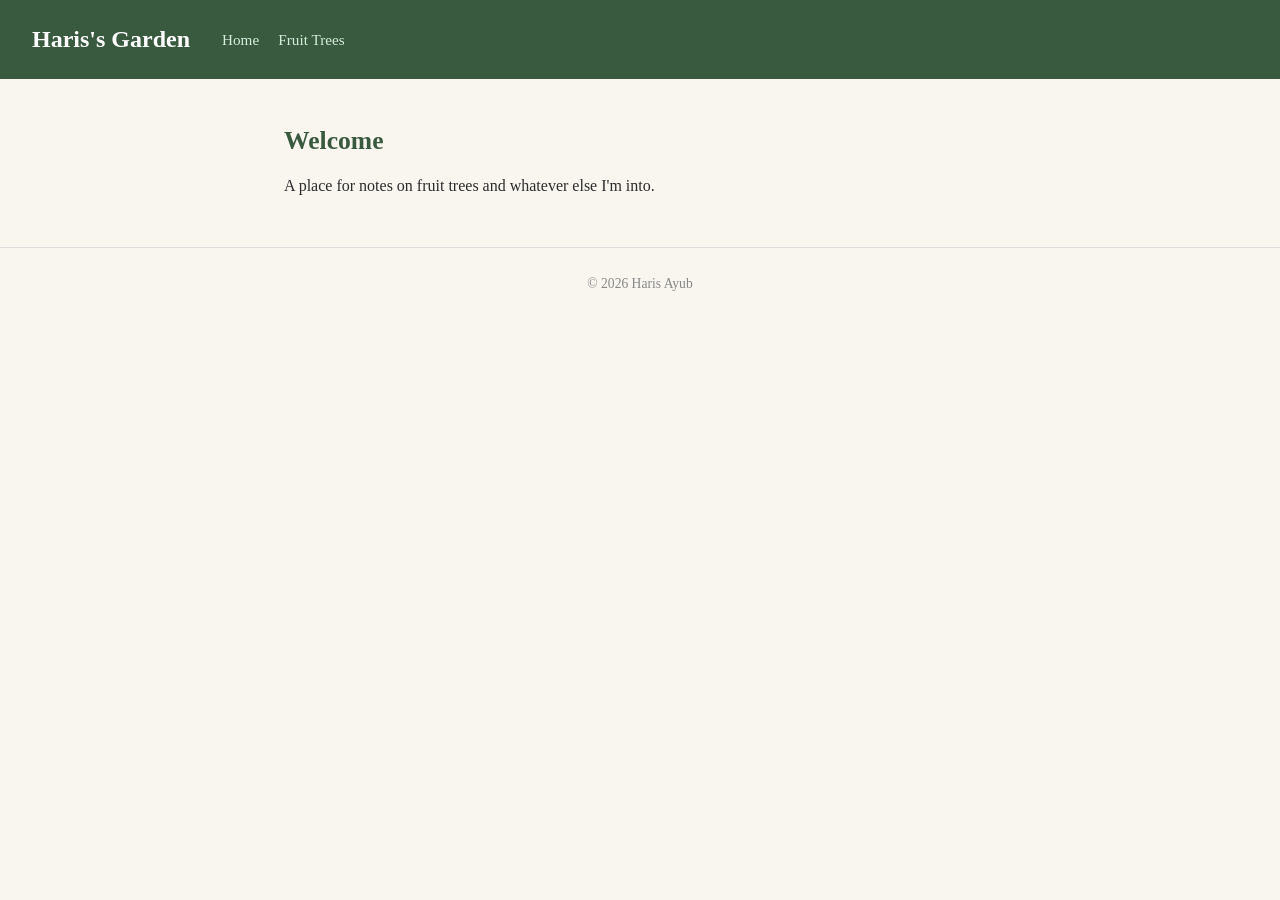
==== index.html @ d789280e "Initial site scaffold with fruit trees page" ====
<!DOCTYPE html>
<html lang="en">
<head>
  <meta charset="UTF-8" />
  <meta name="viewport" content="width=device-width, initial-scale=1.0" />
  <title>Haris's Garden</title>
  <link rel="stylesheet" href="style.css" />
</head>
<body>
  <header>
    <h1>Haris's Garden</h1>
    <nav>
      <a href="index.html">Home</a>
      <a href="fruit-trees.html">Fruit Trees</a>
    </nav>
  </header>

  <main>
    <section class="hero">
      <h2>Welcome</h2>
      <p>A place for notes on fruit trees and whatever else I'm into.</p>
    </section>
  </main>

  <footer>
    <p>&copy; 2026 Haris Ayub</p>
  </footer>
</body>
</html>
---- style.css ----
*, *::before, *::after { box-sizing: border-box; margin: 0; padding: 0; }

body {
  font-family: Georgia, serif;
  color: #2c2c2c;
  background: #f9f6f0;
  line-height: 1.7;
}

header {
  background: #3a5a40;
  color: #fff;
  padding: 1.2rem 2rem;
  display: flex;
  align-items: center;
  gap: 2rem;
}

header h1 { font-size: 1.5rem; }

nav { display: flex; gap: 1.2rem; }

nav a {
  color: #d4edda;
  text-decoration: none;
  font-size: 0.95rem;
}

nav a:hover { text-decoration: underline; }

main {
  max-width: 760px;
  margin: 2.5rem auto;
  padding: 0 1.5rem;
}

.hero { margin-bottom: 2rem; }

h2 { font-size: 1.6rem; margin-bottom: 0.6rem; color: #3a5a40; }

h3 { font-size: 1.2rem; margin: 1.5rem 0 0.4rem; color: #4a6741; }

article { border-left: 3px solid #3a5a40; padding-left: 1rem; margin: 1.5rem 0; }

footer {
  text-align: center;
  padding: 1.5rem;
  font-size: 0.85rem;
  color: #888;
  border-top: 1px solid #ddd;
  margin-top: 3rem;
}
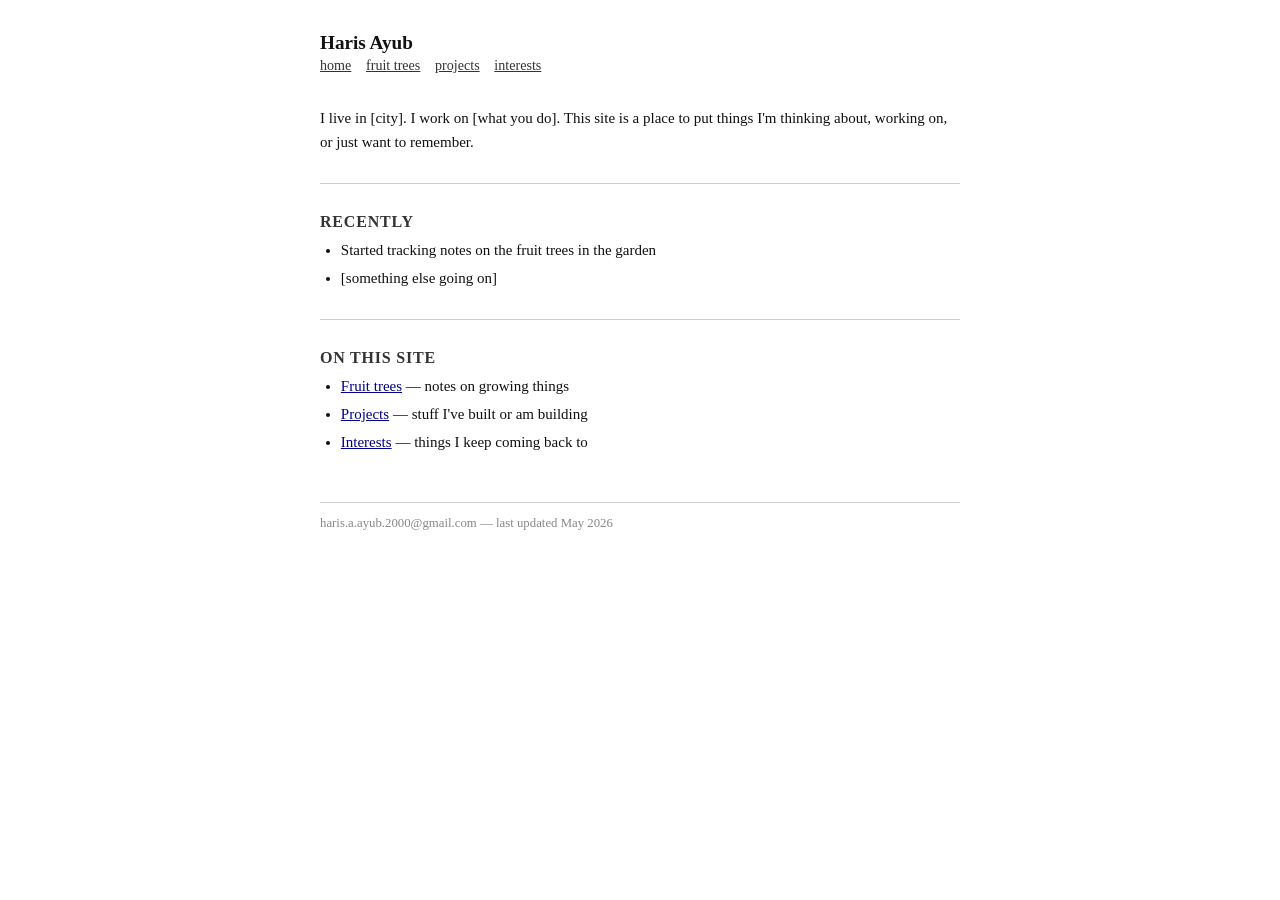
==== commit 3ad43916: "Redesign to minimal 90s style, add projects and interests pages" ====
--- a/index.html
+++ b/index.html
@@ -3,27 +3,44 @@
 <head>
   <meta charset="UTF-8" />
   <meta name="viewport" content="width=device-width, initial-scale=1.0" />
-  <title>Haris's Garden</title>
+  <title>Haris Ayub</title>
   <link rel="stylesheet" href="style.css" />
 </head>
 <body>
-  <header>
-    <h1>Haris's Garden</h1>
-    <nav>
-      <a href="index.html">Home</a>
-      <a href="fruit-trees.html">Fruit Trees</a>
-    </nav>
-  </header>
+<div id="page">
 
-  <main>
-    <section class="hero">
-      <h2>Welcome</h2>
-      <p>A place for notes on fruit trees and whatever else I'm into.</p>
-    </section>
-  </main>
+  <div id="site-title"><a href="/">Haris Ayub</a></div>
+  <nav>
+    <a href="/">home</a>
+    <a href="/fruit-tree/">fruit trees</a>
+    <a href="/projects.html">projects</a>
+    <a href="/interests.html">interests</a>
+  </nav>
 
-  <footer>
-    <p>&copy; 2026 Haris Ayub</p>
-  </footer>
+  <p>
+    I live in [city]. I work on [what you do]. This site is a place to put
+    things I'm thinking about, working on, or just want to remember.
+  </p>
+
+  <hr>
+
+  <h2>Recently</h2>
+  <ul>
+    <li>Started tracking notes on the fruit trees in the garden</li>
+    <li>[something else going on]</li>
+  </ul>
+
+  <hr>
+
+  <h2>On this site</h2>
+  <ul>
+    <li><a href="/fruit-tree/">Fruit trees</a> &mdash; notes on growing things</li>
+    <li><a href="/projects.html">Projects</a> &mdash; stuff I've built or am building</li>
+    <li><a href="/interests.html">Interests</a> &mdash; things I keep coming back to</li>
+  </ul>
+
+  <footer>haris.a.ayub.2000@gmail.com &mdash; last updated May 2026</footer>
+
+</div>
 </body>
 </html>
--- a/style.css
+++ b/style.css
@@ -1,52 +1,84 @@
-*, *::before, *::after { box-sizing: border-box; margin: 0; padding: 0; }
-
 body {
-  font-family: Georgia, serif;
-  color: #2c2c2c;
-  background: #f9f6f0;
-  line-height: 1.7;
+  font-family: Georgia, 'Times New Roman', serif;
+  font-size: 15px;
+  color: #111;
+  background: #fff;
+  margin: 0;
+  padding: 0;
 }
 
-header {
-  background: #3a5a40;
-  color: #fff;
-  padding: 1.2rem 2rem;
-  display: flex;
-  align-items: center;
-  gap: 2rem;
+#page {
+  max-width: 640px;
+  margin: 0 auto;
+  padding: 2rem 1.5rem 4rem;
 }
 
-header h1 { font-size: 1.5rem; }
+#site-title {
+  font-size: 1.2rem;
+  font-weight: bold;
+  margin-bottom: 0.2rem;
+}
 
-nav { display: flex; gap: 1.2rem; }
+#site-title a {
+  color: #111;
+  text-decoration: none;
+}
+
+nav {
+  font-size: 0.88rem;
+  margin-bottom: 2rem;
+  color: #555;
+}
 
 nav a {
-  color: #d4edda;
-  text-decoration: none;
-  font-size: 0.95rem;
+  color: #333;
+  margin-right: 0.7rem;
 }
 
-nav a:hover { text-decoration: underline; }
-
-main {
-  max-width: 760px;
-  margin: 2.5rem auto;
-  padding: 0 1.5rem;
+hr {
+  border: none;
+  border-top: 1px solid #ccc;
+  margin: 1.8rem 0;
 }
 
-.hero { margin-bottom: 2rem; }
+h2 {
+  font-size: 1rem;
+  font-weight: bold;
+  margin: 0 0 0.5rem;
+  text-transform: uppercase;
+  letter-spacing: 0.05em;
+  color: #333;
+}
 
-h2 { font-size: 1.6rem; margin-bottom: 0.6rem; color: #3a5a40; }
+h3 {
+  font-size: 1rem;
+  margin: 1rem 0 0.2rem;
+}
 
-h3 { font-size: 1.2rem; margin: 1.5rem 0 0.4rem; color: #4a6741; }
+p {
+  line-height: 1.6;
+  margin: 0 0 0.7rem;
+}
 
-article { border-left: 3px solid #3a5a40; padding-left: 1rem; margin: 1.5rem 0; }
+a { color: #00008b; }
+a:visited { color: #551a8b; }
+
+ul {
+  margin: 0.3rem 0 0.8rem 1.3rem;
+  padding: 0;
+}
+
+li {
+  line-height: 1.55;
+  margin-bottom: 0.3rem;
+}
+
+.dim { color: #666; font-size: 0.9rem; }
 
 footer {
-  text-align: center;
-  padding: 1.5rem;
-  font-size: 0.85rem;
+  margin-top: 3rem;
+  padding-top: 0.8rem;
+  border-top: 1px solid #ccc;
+  font-size: 0.8rem;
   color: #888;
-  border-top: 1px solid #ddd;
-  margin-top: 3rem;
 }
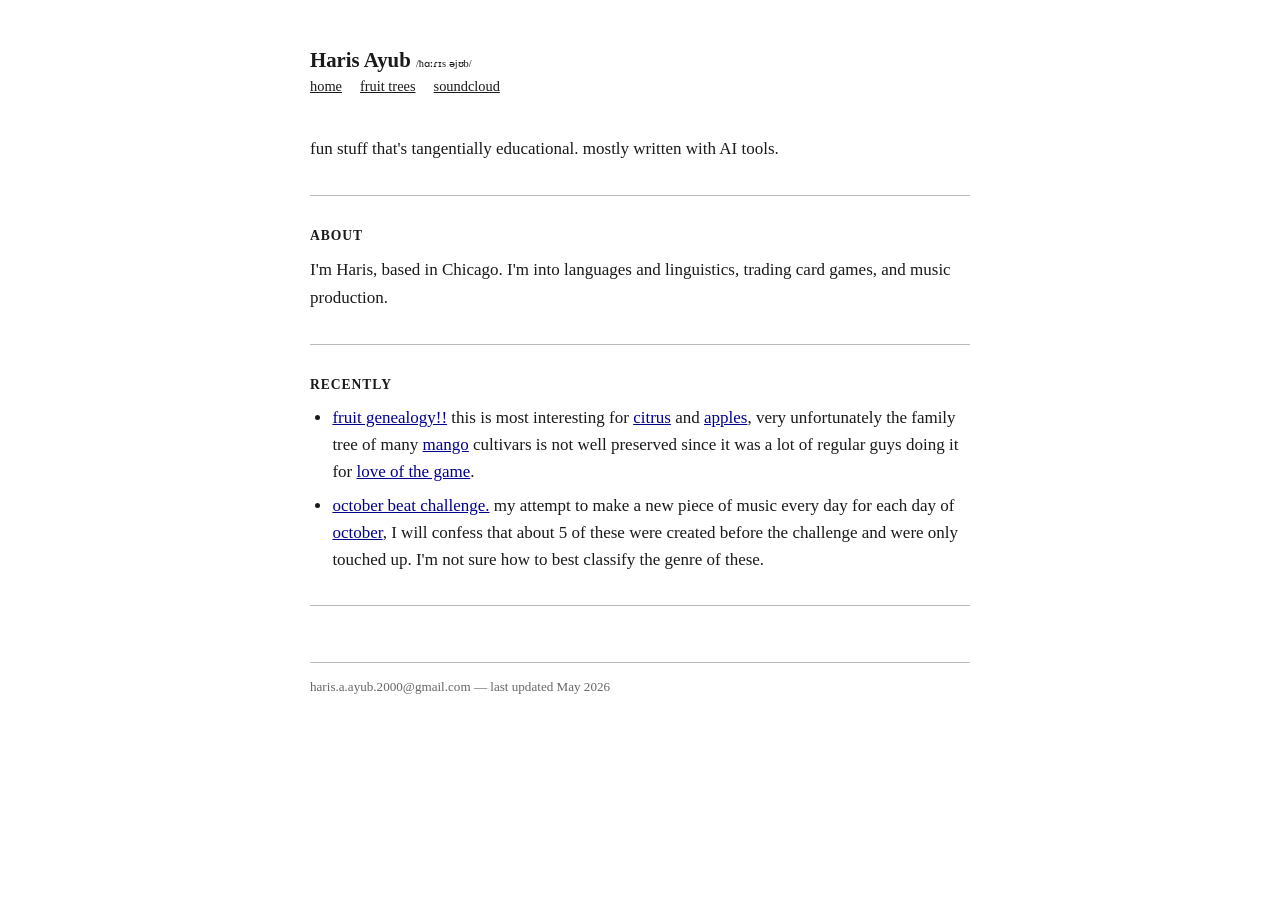
==== commit 9d51b690: "Update homepage: add about section, IPA for name, simplify nav, add links Co-Authored-By: Claude Son" ====
--- a/index.html
+++ b/index.html
@@ -9,35 +9,31 @@
 <body>
 <div id="page">
 
-  <div id="site-title"><a href="/">Haris Ayub</a></div>
+  <div id="site-title"><a href="/">Haris Ayub</a> <span style="font-size:0.5em;font-weight:normal;">/ħɑːɾɪs əjʊb/</span></div>
   <nav>
     <a href="/">home</a>
     <a href="/fruit-tree/">fruit trees</a>
-    <a href="/projects.html">projects</a>
-    <a href="/interests.html">interests</a>
+    <a href="https://soundcloud.com/haris-ayub-5">soundcloud</a>
   </nav>
 
   <p>
-    I live in [city]. I work on [what you do]. This site is a place to put
-    things I'm thinking about, working on, or just want to remember.
+	fun stuff that's tangentially educational. mostly written with AI tools.
   </p>
+
+  <hr>
+
+  <h2>About</h2>
+  <p>I'm Haris, based in Chicago. I'm into languages and linguistics, trading card games, and music production.</p>
 
   <hr>
 
   <h2>Recently</h2>
   <ul>
-    <li>Started tracking notes on the fruit trees in the garden</li>
-    <li>[something else going on]</li>
+    <li><a href="/fruit-tree">fruit genealogy!!</a> this is most interesting for <a href="https://en.wikipedia.org/wiki/Citrus">citrus</a> and <a href="https://en.wikipedia.org/wiki/Apple">apples</a>, very unfortunately the family tree of many <a href="https://en.wikipedia.org/wiki/Mango">mango</a> cultivars is not well preserved since it was a lot of regular guys doing it for <a href="https://www.thehindubusinessline.com/specials/india-interior/small-sweet-and-succulent-with-history/article8626499.ece">love of the game</a>.</li>
+    <li> <a href="https://soundcloud.com/haris-ayub-5/sets/october-beat-a-day">october beat challenge.</a> my attempt to make a new piece of music every day for each day of <a href="https://en.wikipedia.org/wiki/October">october</a>, I will confess that about 5 of these were created before the challenge and were only touched up. I'm not sure how to best classify the genre of these. 
   </ul>
 
   <hr>
-
-  <h2>On this site</h2>
-  <ul>
-    <li><a href="/fruit-tree/">Fruit trees</a> &mdash; notes on growing things</li>
-    <li><a href="/projects.html">Projects</a> &mdash; stuff I've built or am building</li>
-    <li><a href="/interests.html">Interests</a> &mdash; things I keep coming back to</li>
-  </ul>
 
   <footer>haris.a.ayub.2000@gmail.com &mdash; last updated May 2026</footer>
 
--- a/style.css
+++ b/style.css
@@ -1,84 +1,87 @@
 body {
   font-family: Georgia, 'Times New Roman', serif;
-  font-size: 15px;
-  color: #111;
+  font-size: 17px;
+  color: #1a1a1a;
   background: #fff;
   margin: 0;
   padding: 0;
 }
 
 #page {
-  max-width: 640px;
+  max-width: 660px;
   margin: 0 auto;
-  padding: 2rem 1.5rem 4rem;
+  padding: 3rem 2rem 5rem;
 }
 
 #site-title {
-  font-size: 1.2rem;
+  font-size: 1.3rem;
   font-weight: bold;
-  margin-bottom: 0.2rem;
+  margin-bottom: 0.4rem;
 }
 
 #site-title a {
-  color: #111;
+  color: #1a1a1a;
   text-decoration: none;
 }
 
 nav {
-  font-size: 0.88rem;
-  margin-bottom: 2rem;
-  color: #555;
+  font-size: 0.9rem;
+  margin-bottom: 2.5rem;
 }
 
 nav a {
-  color: #333;
-  margin-right: 0.7rem;
+  color: #1a1a1a;
+  margin-right: 0.9rem;
+}
+
+nav a:hover {
+  text-decoration: underline;
 }
 
 hr {
   border: none;
-  border-top: 1px solid #ccc;
-  margin: 1.8rem 0;
+  border-top: 1px solid #bbb;
+  margin: 2rem 0;
 }
 
 h2 {
-  font-size: 1rem;
+  font-size: 0.85rem;
   font-weight: bold;
-  margin: 0 0 0.5rem;
+  margin: 0 0 0.7rem;
   text-transform: uppercase;
-  letter-spacing: 0.05em;
-  color: #333;
+  letter-spacing: 0.07em;
+  color: #1a1a1a;
 }
 
 h3 {
-  font-size: 1rem;
-  margin: 1rem 0 0.2rem;
+  font-size: 1.05rem;
+  margin: 1.4rem 0 0.3rem;
 }
 
 p {
-  line-height: 1.6;
-  margin: 0 0 0.7rem;
+  line-height: 1.65;
+  margin: 0 0 0.8rem;
 }
 
 a { color: #00008b; }
 a:visited { color: #551a8b; }
 
 ul {
-  margin: 0.3rem 0 0.8rem 1.3rem;
+  margin: 0.4rem 0 1rem 1.4rem;
   padding: 0;
 }
 
 li {
-  line-height: 1.55;
-  margin-bottom: 0.3rem;
+  line-height: 1.6;
+  margin-bottom: 0.4rem;
 }
 
-.dim { color: #666; font-size: 0.9rem; }
+.dim { color: #555; font-size: 0.9rem; }
 
 footer {
-  margin-top: 3rem;
-  padding-top: 0.8rem;
-  border-top: 1px solid #ccc;
-  font-size: 0.8rem;
-  color: #888;
+  margin-top: 3.5rem;
+  padding-top: 1rem;
+  border-top: 1px solid #bbb;
+  font-size: 0.82rem;
+  color: #666;
 }
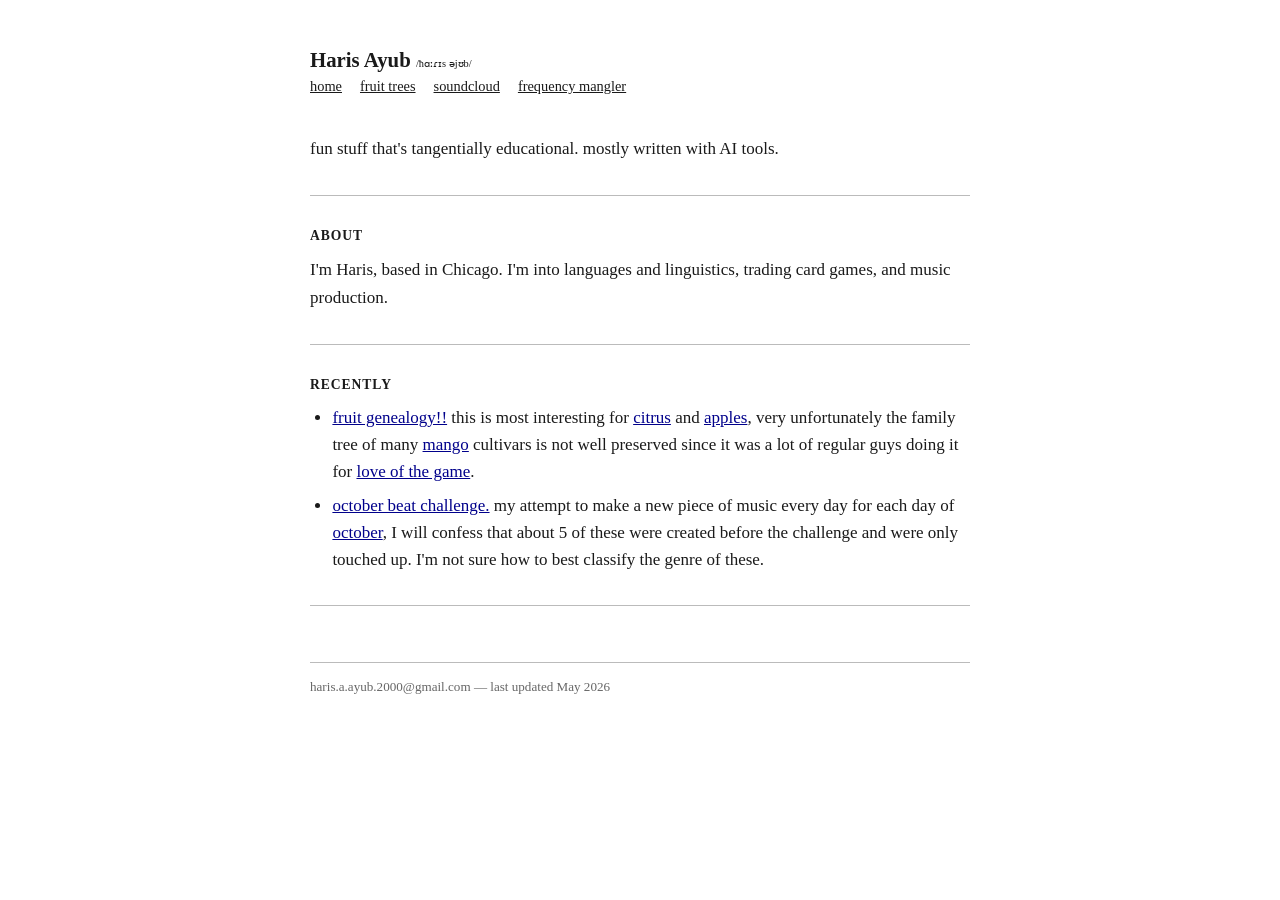
==== commit 91ad8bde: "Add frequency mangler link to nav Co-Authored-By: Claude Sonnet 4.6 <noreply@anthropic.com>" ====
--- a/index.html
+++ b/index.html
@@ -14,6 +14,7 @@
     <a href="/">home</a>
     <a href="/fruit-tree/">fruit trees</a>
     <a href="https://soundcloud.com/haris-ayub-5">soundcloud</a>
+    <a href="/music-inverter/">frequency mangler</a>
   </nav>
 
   <p>
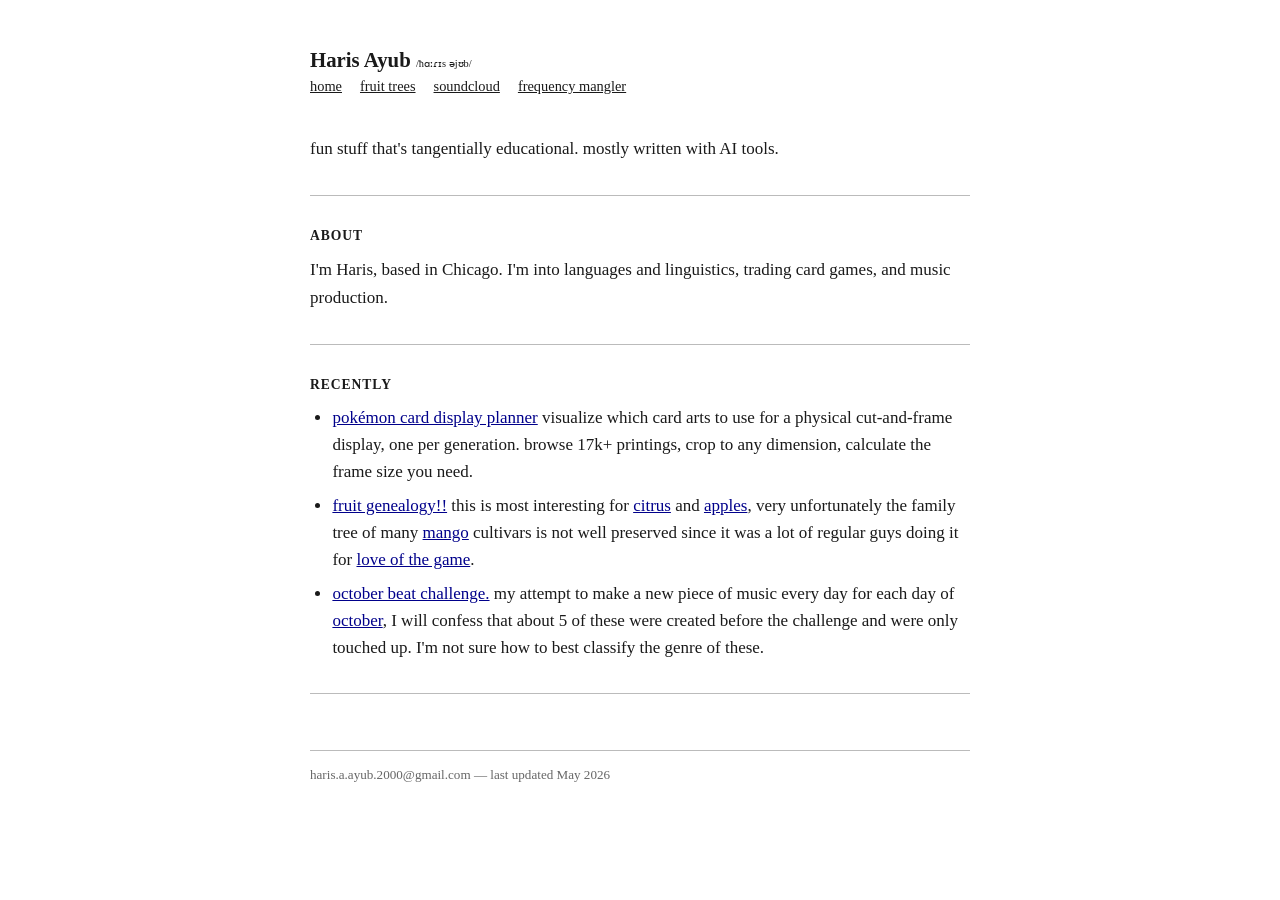
==== commit 6bd646d0: "Add Pokemon card display planner link Co-Authored-By: Claude Sonnet 4.6 <noreply@anthropic.com>" ====
--- a/index.html
+++ b/index.html
@@ -30,6 +30,7 @@
 
   <h2>Recently</h2>
   <ul>
+    <li><a href="/pokemon-card-display/">pokémon card display planner</a> visualize which card arts to use for a physical cut-and-frame display, one per generation. browse 17k+ printings, crop to any dimension, calculate the frame size you need.</li>
     <li><a href="/fruit-tree">fruit genealogy!!</a> this is most interesting for <a href="https://en.wikipedia.org/wiki/Citrus">citrus</a> and <a href="https://en.wikipedia.org/wiki/Apple">apples</a>, very unfortunately the family tree of many <a href="https://en.wikipedia.org/wiki/Mango">mango</a> cultivars is not well preserved since it was a lot of regular guys doing it for <a href="https://www.thehindubusinessline.com/specials/india-interior/small-sweet-and-succulent-with-history/article8626499.ece">love of the game</a>.</li>
     <li> <a href="https://soundcloud.com/haris-ayub-5/sets/october-beat-a-day">october beat challenge.</a> my attempt to make a new piece of music every day for each day of <a href="https://en.wikipedia.org/wiki/October">october</a>, I will confess that about 5 of these were created before the challenge and were only touched up. I'm not sure how to best classify the genre of these. 
   </ul>
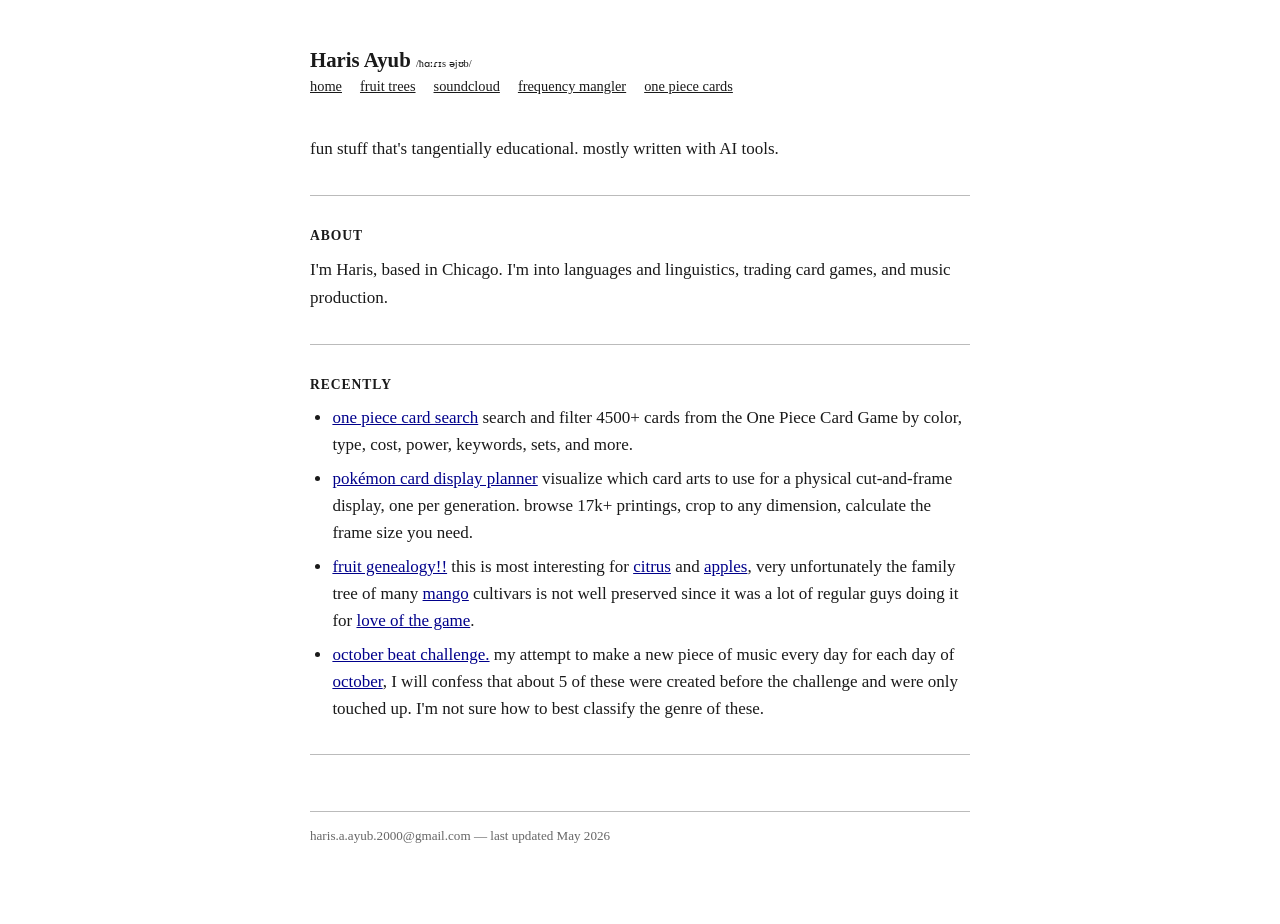
==== commit 46c85636: "Add One Piece card search tool Co-Authored-By: Claude Sonnet 4.6 <noreply@anthropic.com>" ====
--- a/index.html
+++ b/index.html
@@ -15,6 +15,7 @@
     <a href="/fruit-tree/">fruit trees</a>
     <a href="https://soundcloud.com/haris-ayub-5">soundcloud</a>
     <a href="/music-inverter/">frequency mangler</a>
+    <a href="/optcg-db/">one piece cards</a>
   </nav>
 
   <p>
@@ -30,6 +31,7 @@
 
   <h2>Recently</h2>
   <ul>
+    <li><a href="/optcg-db/">one piece card search</a> search and filter 4500+ cards from the One Piece Card Game by color, type, cost, power, keywords, sets, and more.</li>
     <li><a href="/pokemon-card-display/">pokémon card display planner</a> visualize which card arts to use for a physical cut-and-frame display, one per generation. browse 17k+ printings, crop to any dimension, calculate the frame size you need.</li>
     <li><a href="/fruit-tree">fruit genealogy!!</a> this is most interesting for <a href="https://en.wikipedia.org/wiki/Citrus">citrus</a> and <a href="https://en.wikipedia.org/wiki/Apple">apples</a>, very unfortunately the family tree of many <a href="https://en.wikipedia.org/wiki/Mango">mango</a> cultivars is not well preserved since it was a lot of regular guys doing it for <a href="https://www.thehindubusinessline.com/specials/india-interior/small-sweet-and-succulent-with-history/article8626499.ece">love of the game</a>.</li>
     <li> <a href="https://soundcloud.com/haris-ayub-5/sets/october-beat-a-day">october beat challenge.</a> my attempt to make a new piece of music every day for each day of <a href="https://en.wikipedia.org/wiki/October">october</a>, I will confess that about 5 of these were created before the challenge and were only touched up. I'm not sure how to best classify the genre of these. 
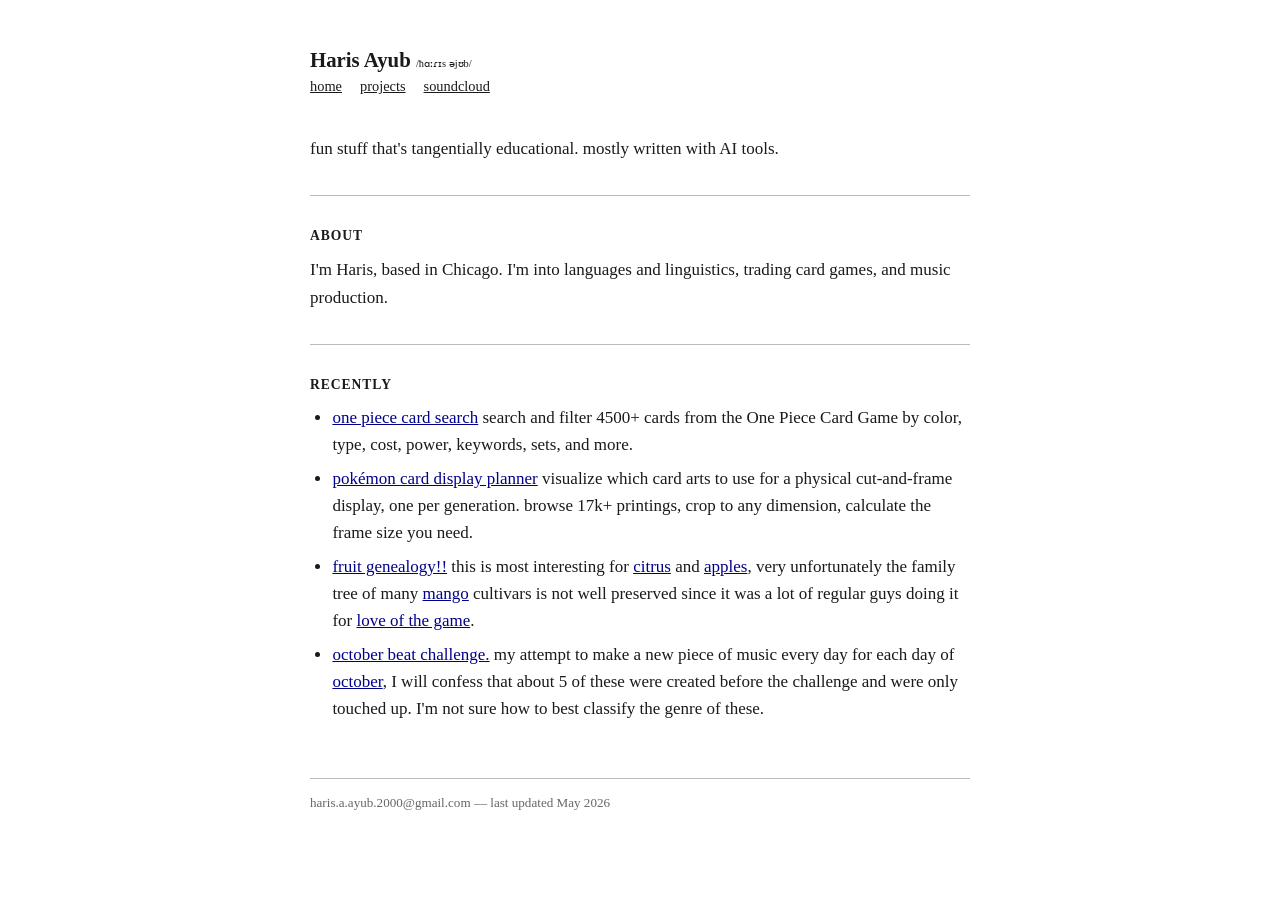
==== commit 6df8953e: "Reorg nav to home/projects/soundcloud, add dynamic last-updated footer - Simplify nav across all pag" ====
--- a/index.html
+++ b/index.html
@@ -12,10 +12,8 @@
   <div id="site-title"><a href="/">Haris Ayub</a> <span style="font-size:0.5em;font-weight:normal;">/ħɑːɾɪs əjʊb/</span></div>
   <nav>
     <a href="/">home</a>
-    <a href="/fruit-tree/">fruit trees</a>
+    <a href="/projects.html">projects</a>
     <a href="https://soundcloud.com/haris-ayub-5">soundcloud</a>
-    <a href="/music-inverter/">frequency mangler</a>
-    <a href="/optcg-db/">one piece cards</a>
   </nav>
 
   <p>
@@ -34,12 +32,11 @@
     <li><a href="/optcg-db/">one piece card search</a> search and filter 4500+ cards from the One Piece Card Game by color, type, cost, power, keywords, sets, and more.</li>
     <li><a href="/pokemon-card-display/">pokémon card display planner</a> visualize which card arts to use for a physical cut-and-frame display, one per generation. browse 17k+ printings, crop to any dimension, calculate the frame size you need.</li>
     <li><a href="/fruit-tree">fruit genealogy!!</a> this is most interesting for <a href="https://en.wikipedia.org/wiki/Citrus">citrus</a> and <a href="https://en.wikipedia.org/wiki/Apple">apples</a>, very unfortunately the family tree of many <a href="https://en.wikipedia.org/wiki/Mango">mango</a> cultivars is not well preserved since it was a lot of regular guys doing it for <a href="https://www.thehindubusinessline.com/specials/india-interior/small-sweet-and-succulent-with-history/article8626499.ece">love of the game</a>.</li>
-    <li> <a href="https://soundcloud.com/haris-ayub-5/sets/october-beat-a-day">october beat challenge.</a> my attempt to make a new piece of music every day for each day of <a href="https://en.wikipedia.org/wiki/October">october</a>, I will confess that about 5 of these were created before the challenge and were only touched up. I'm not sure how to best classify the genre of these. 
+    <li><a href="https://soundcloud.com/haris-ayub-5/sets/october-beat-a-day">october beat challenge.</a> my attempt to make a new piece of music every day for each day of <a href="https://en.wikipedia.org/wiki/October">october</a>, I will confess that about 5 of these were created before the challenge and were only touched up. I'm not sure how to best classify the genre of these.</li>
   </ul>
 
-  <hr>
-
-  <footer>haris.a.ayub.2000@gmail.com &mdash; last updated May 2026</footer>
+  <footer>haris.a.ayub.2000@gmail.com &mdash; last updated <span id="last-updated">May 2026</span></footer>
+<script src="/script.js"></script>
 
 </div>
 </body>
